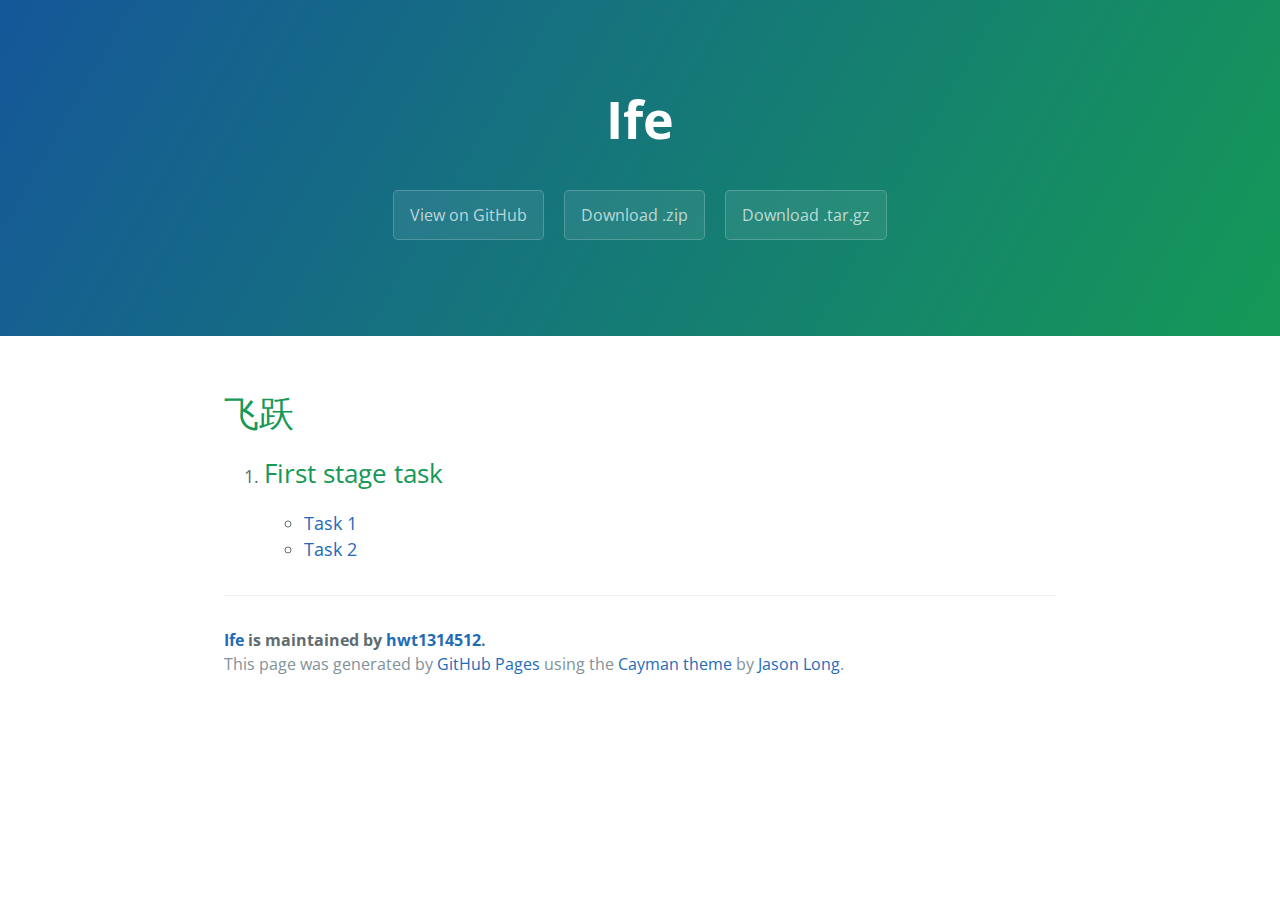
==== index.html @ 116279ec "Create gh-pages branch via GitHub" ====
<!DOCTYPE html>
<html lang="en-us">
  <head>
    <meta charset="UTF-8">
    <title>Ife by hwt1314512</title>
    <meta name="viewport" content="width=device-width, initial-scale=1">
    <link rel="stylesheet" type="text/css" href="stylesheets/normalize.css" media="screen">
    <link href='https://fonts.googleapis.com/css?family=Open+Sans:400,700' rel='stylesheet' type='text/css'>
    <link rel="stylesheet" type="text/css" href="stylesheets/stylesheet.css" media="screen">
    <link rel="stylesheet" type="text/css" href="stylesheets/github-light.css" media="screen">
  </head>
  <body>
    <section class="page-header">
      <h1 class="project-name">Ife</h1>
      <h2 class="project-tagline"></h2>
      <a href="https://github.com/hwt1314512/ife" class="btn">View on GitHub</a>
      <a href="https://github.com/hwt1314512/ife/zipball/master" class="btn">Download .zip</a>
      <a href="https://github.com/hwt1314512/ife/tarball/master" class="btn">Download .tar.gz</a>
    </section>

    <section class="main-content">
      <p>
</p>
    
    
    
    


    <div id="header"></div>
    <div id="content">
        <h1>
<a id="飞跃" class="anchor" href="#%E9%A3%9E%E8%B7%83" aria-hidden="true"><span aria-hidden="true" class="octicon octicon-link"></span></a>飞跃</h1>
        <ol id="task">
            <li>
                <h2>
<a id="first-stage-task" class="anchor" href="#first-stage-task" aria-hidden="true"><span aria-hidden="true" class="octicon octicon-link"></span></a>First stage task</h2>
                <ul>
                    <li><a href="task_1.html">Task 1</a></li>
                    <li><a href="task_2.html">Task 2</a></li>
                </ul>
            </li>
        </ol>
    </div>
    <div id="footer"></div>



      <footer class="site-footer">
        <span class="site-footer-owner"><a href="https://github.com/hwt1314512/ife">Ife</a> is maintained by <a href="https://github.com/hwt1314512">hwt1314512</a>.</span>

        <span class="site-footer-credits">This page was generated by <a href="https://pages.github.com">GitHub Pages</a> using the <a href="https://github.com/jasonlong/cayman-theme">Cayman theme</a> by <a href="https://twitter.com/jasonlong">Jason Long</a>.</span>
      </footer>

    </section>

  
  </body>
</html>
---- stylesheets/stylesheet.css ----
* {
  box-sizing: border-box; }

body {
  padding: 0;
  margin: 0;
  font-family: "Open Sans", "Helvetica Neue", Helvetica, Arial, sans-serif;
  font-size: 16px;
  line-height: 1.5;
  color: #606c71; }

a {
  color: #1e6bb8;
  text-decoration: none; }
  a:hover {
    text-decoration: underline; }

.btn {
  display: inline-block;
  margin-bottom: 1rem;
  color: rgba(255, 255, 255, 0.7);
  background-color: rgba(255, 255, 255, 0.08);
  border-color: rgba(255, 255, 255, 0.2);
  border-style: solid;
  border-width: 1px;
  border-radius: 0.3rem;
  transition: color 0.2s, background-color 0.2s, border-color 0.2s; }
  .btn + .btn {
    margin-left: 1rem; }

.btn:hover {
  color: rgba(255, 255, 255, 0.8);
  text-decoration: none;
  background-color: rgba(255, 255, 255, 0.2);
  border-color: rgba(255, 255, 255, 0.3); }

@media screen and (min-width: 64em) {
  .btn {
    padding: 0.75rem 1rem; } }

@media screen and (min-width: 42em) and (max-width: 64em) {
  .btn {
    padding: 0.6rem 0.9rem;
    font-size: 0.9rem; } }

@media screen and (max-width: 42em) {
  .btn {
    display: block;
    width: 100%;
    padding: 0.75rem;
    font-size: 0.9rem; }
    .btn + .btn {
      margin-top: 1rem;
      margin-left: 0; } }

.page-header {
  color: #fff;
  text-align: center;
  background-color: #159957;
  background-image: linear-gradient(120deg, #155799, #159957); }

@media screen and (min-width: 64em) {
  .page-header {
    padding: 5rem 6rem; } }

@media screen and (min-width: 42em) and (max-width: 64em) {
  .page-header {
    padding: 3rem 4rem; } }

@media screen and (max-width: 42em) {
  .page-header {
    padding: 2rem 1rem; } }

.project-name {
  margin-top: 0;
  margin-bottom: 0.1rem; }

@media screen and (min-width: 64em) {
  .project-name {
    font-size: 3.25rem; } }

@media screen and (min-width: 42em) and (max-width: 64em) {
  .project-name {
    font-size: 2.25rem; } }

@media screen and (max-width: 42em) {
  .project-name {
    font-size: 1.75rem; } }

.project-tagline {
  margin-bottom: 2rem;
  font-weight: normal;
  opacity: 0.7; }

@media screen and (min-width: 64em) {
  .project-tagline {
    font-size: 1.25rem; } }

@media screen and (min-width: 42em) and (max-width: 64em) {
  .project-tagline {
    font-size: 1.15rem; } }

@media screen and (max-width: 42em) {
  .project-tagline {
    font-size: 1rem; } }

.main-content :first-child {
  margin-top: 0; }
.main-content img {
  max-width: 100%; }
.main-content h1, .main-content h2, .main-content h3, .main-content h4, .main-content h5, .main-content h6 {
  margin-top: 2rem;
  margin-bottom: 1rem;
  font-weight: normal;
  color: #159957; }
.main-content p {
  margin-bottom: 1em; }
.main-content code {
  padding: 2px 4px;
  font-family: Consolas, "Liberation Mono", Menlo, Courier, monospace;
  font-size: 0.9rem;
  color: #383e41;
  background-color: #f3f6fa;
  border-radius: 0.3rem; }
.main-content pre {
  padding: 0.8rem;
  margin-top: 0;
  margin-bottom: 1rem;
  font: 1rem Consolas, "Liberation Mono", Menlo, Courier, monospace;
  color: #567482;
  word-wrap: normal;
  background-color: #f3f6fa;
  border: solid 1px #dce6f0;
  border-radius: 0.3rem; }
  .main-content pre > code {
    padding: 0;
    margin: 0;
    font-size: 0.9rem;
    color: #567482;
    word-break: normal;
    white-space: pre;
    background: transparent;
    border: 0; }
.main-content .highlight {
  margin-bottom: 1rem; }
  .main-content .highlight pre {
    margin-bottom: 0;
    word-break: normal; }
.main-content .highlight pre, .main-content pre {
  padding: 0.8rem;
  overflow: auto;
  font-size: 0.9rem;
  line-height: 1.45;
  border-radius: 0.3rem; }
.main-content pre code, .main-content pre tt {
  display: inline;
  max-width: initial;
  padding: 0;
  margin: 0;
  overflow: initial;
  line-height: inherit;
  word-wrap: normal;
  background-color: transparent;
  border: 0; }
  .main-content pre code:before, .main-content pre code:after, .main-content pre tt:before, .main-content pre tt:after {
    content: normal; }
.main-content ul, .main-content ol {
  margin-top: 0; }
.main-content blockquote {
  padding: 0 1rem;
  margin-left: 0;
  color: #819198;
  border-left: 0.3rem solid #dce6f0; }
  .main-content blockquote > :first-child {
    margin-top: 0; }
  .main-content blockquote > :last-child {
    margin-bottom: 0; }
.main-content table {
  display: block;
  width: 100%;
  overflow: auto;
  word-break: normal;
  word-break: keep-all; }
  .main-content table th {
    font-weight: bold; }
  .main-content table th, .main-content table td {
    padding: 0.5rem 1rem;
    border: 1px solid #e9ebec; }
.main-content dl {
  padding: 0; }
  .main-content dl dt {
    padding: 0;
    margin-top: 1rem;
    font-size: 1rem;
    font-weight: bold; }
  .main-content dl dd {
    padding: 0;
    margin-bottom: 1rem; }
.main-content hr {
  height: 2px;
  padding: 0;
  margin: 1rem 0;
  background-color: #eff0f1;
  border: 0; }

@media screen and (min-width: 64em) {
  .main-content {
    max-width: 64rem;
    padding: 2rem 6rem;
    margin: 0 auto;
    font-size: 1.1rem; } }

@media screen and (min-width: 42em) and (max-width: 64em) {
  .main-content {
    padding: 2rem 4rem;
    font-size: 1.1rem; } }

@media screen and (max-width: 42em) {
  .main-content {
    padding: 2rem 1rem;
    font-size: 1rem; } }

.site-footer {
  padding-top: 2rem;
  margin-top: 2rem;
  border-top: solid 1px #eff0f1; }

.site-footer-owner {
  display: block;
  font-weight: bold; }

.site-footer-credits {
  color: #819198; }

@media screen and (min-width: 64em) {
  .site-footer {
    font-size: 1rem; } }

@media screen and (min-width: 42em) and (max-width: 64em) {
  .site-footer {
    font-size: 1rem; } }

@media screen and (max-width: 42em) {
  .site-footer {
    font-size: 0.9rem; } }
---- stylesheets/github-light.css ----
/*
   Copyright 2014 GitHub Inc.

   Licensed under the Apache License, Version 2.0 (the "License");
   you may not use this file except in compliance with the License.
   You may obtain a copy of the License at

       http://www.apache.org/licenses/LICENSE-2.0

   Unless required by applicable law or agreed to in writing, software
   distributed under the License is distributed on an "AS IS" BASIS,
   WITHOUT WARRANTIES OR CONDITIONS OF ANY KIND, either express or implied.
   See the License for the specific language governing permissions and
   limitations under the License.

*/

.pl-c /* comment */ {
  color: #969896;
}

.pl-c1      /* constant, markup.raw, meta.diff.header, meta.module-reference, meta.property-name, support, support.constant, support.variable, variable.other.constant */,
.pl-s .pl-v /* string variable */ {
  color: #0086b3;
}

.pl-e  /* entity */,
.pl-en /* entity.name */ {
  color: #795da3;
}

.pl-s .pl-s1 /* string source */,
.pl-smi      /* storage.modifier.import, storage.modifier.package, storage.type.java, variable.other, variable.parameter.function */ {
  color: #333;
}

.pl-ent /* entity.name.tag */ {
  color: #63a35c;
}

.pl-k /* keyword, storage, storage.type */ {
  color: #a71d5d;
}

.pl-pds              /* punctuation.definition.string, string.regexp.character-class */,
.pl-s                /* string */,
.pl-s .pl-pse .pl-s1 /* string punctuation.section.embedded source */,
.pl-sr               /* string.regexp */,
.pl-sr .pl-cce       /* string.regexp constant.character.escape */,
.pl-sr .pl-sra       /* string.regexp string.regexp.arbitrary-repitition */,
.pl-sr .pl-sre       /* string.regexp source.ruby.embedded */ {
  color: #183691;
}

.pl-v /* variable */ {
  color: #ed6a43;
}

.pl-id /* invalid.deprecated */ {
  color: #b52a1d;
}

.pl-ii /* invalid.illegal */ {
  background-color: #b52a1d;
  color: #f8f8f8;
}

.pl-sr .pl-cce /* string.regexp constant.character.escape */ {
  color: #63a35c;
  font-weight: bold;
}

.pl-ml /* markup.list */ {
  color: #693a17;
}

.pl-mh        /* markup.heading */,
.pl-mh .pl-en /* markup.heading entity.name */,
.pl-ms        /* meta.separator */ {
  color: #1d3e81;
  font-weight: bold;
}

.pl-mq /* markup.quote */ {
  color: #008080;
}

.pl-mi /* markup.italic */ {
  color: #333;
  font-style: italic;
}

.pl-mb /* markup.bold */ {
  color: #333;
  font-weight: bold;
}

.pl-md /* markup.deleted, meta.diff.header.from-file */ {
  background-color: #ffecec;
  color: #bd2c00;
}

.pl-mi1 /* markup.inserted, meta.diff.header.to-file */ {
  background-color: #eaffea;
  color: #55a532;
}

.pl-mdr /* meta.diff.range */ {
  color: #795da3;
  font-weight: bold;
}

.pl-mo /* meta.output */ {
  color: #1d3e81;
}
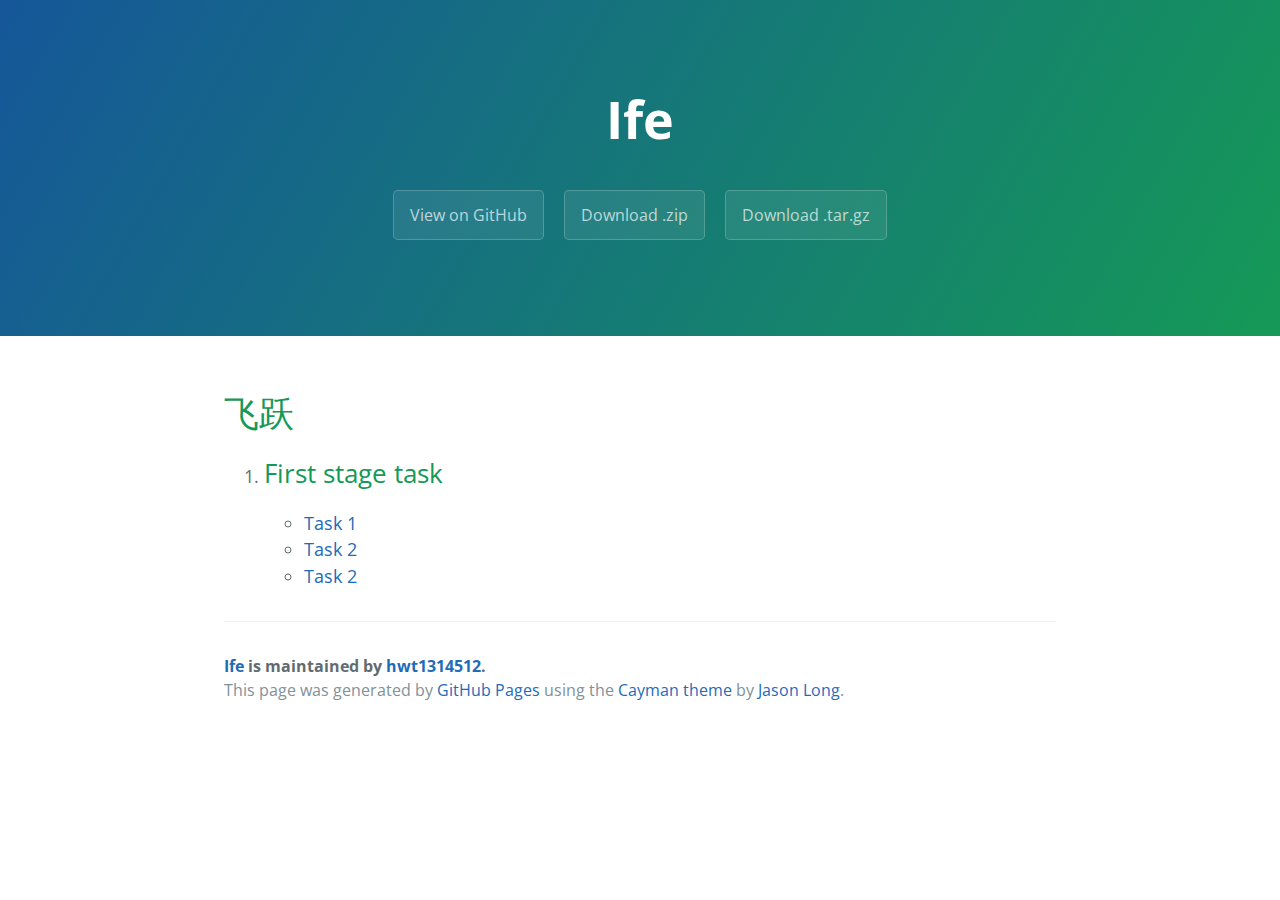
==== commit 441fc2e9: "Create gh-pages branch via GitHub" ====
--- a/index.html
+++ b/index.html
@@ -38,6 +38,7 @@
                 <ul>
                     <li><a href="task_1.html">Task 1</a></li>
                     <li><a href="task_2.html">Task 2</a></li>
+                    <li><a href="task_3.html">Task 2</a></li>
                 </ul>
             </li>
         </ol>
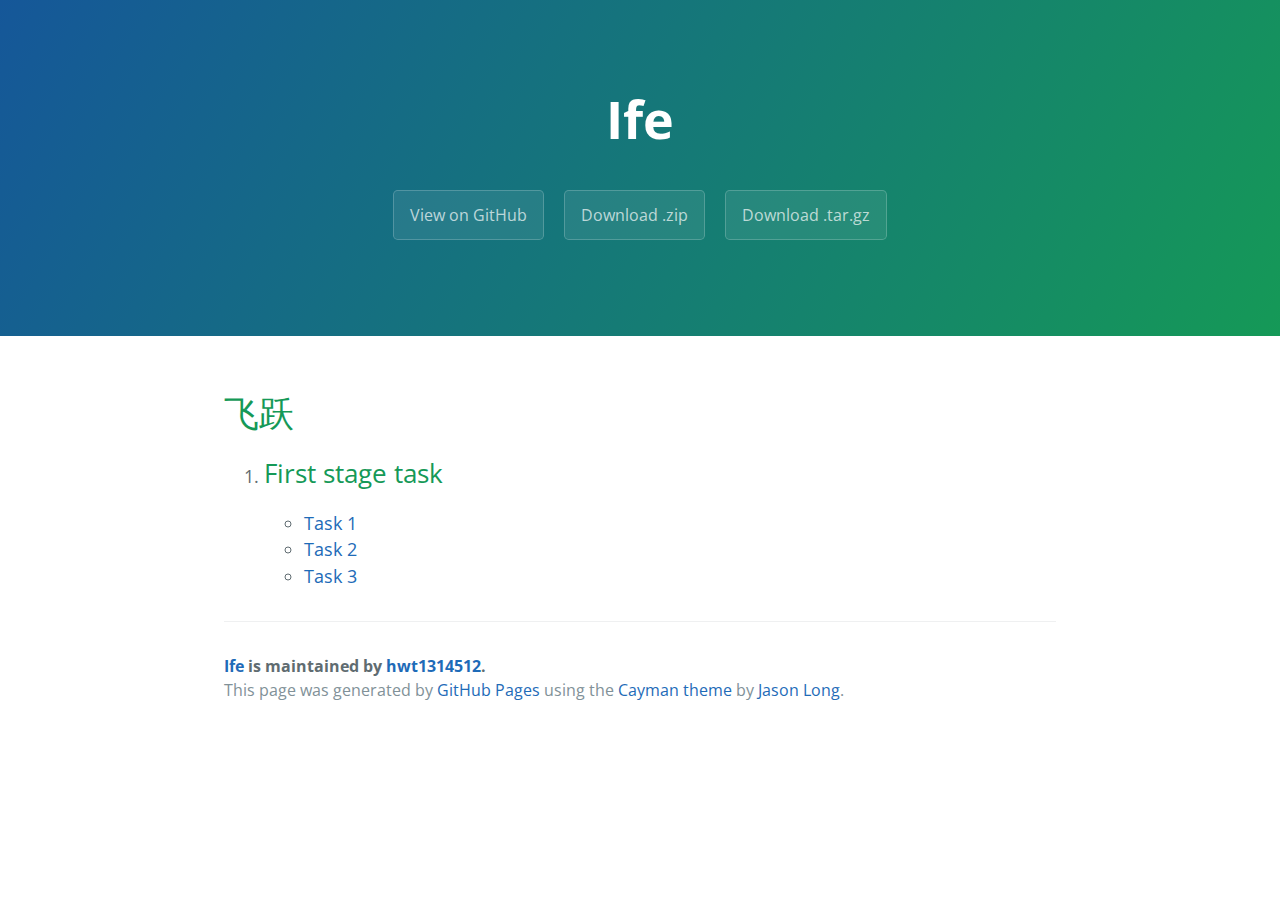
==== commit cf68d0b7: "Create gh-pages branch via GitHub" ====
--- a/index.html
+++ b/index.html
@@ -38,7 +38,7 @@
                 <ul>
                     <li><a href="task_1.html">Task 1</a></li>
                     <li><a href="task_2.html">Task 2</a></li>
-                    <li><a href="task_3.html">Task 2</a></li>
+                    <li><a href="task_3.html">Task 3</a></li>
                 </ul>
             </li>
         </ol>
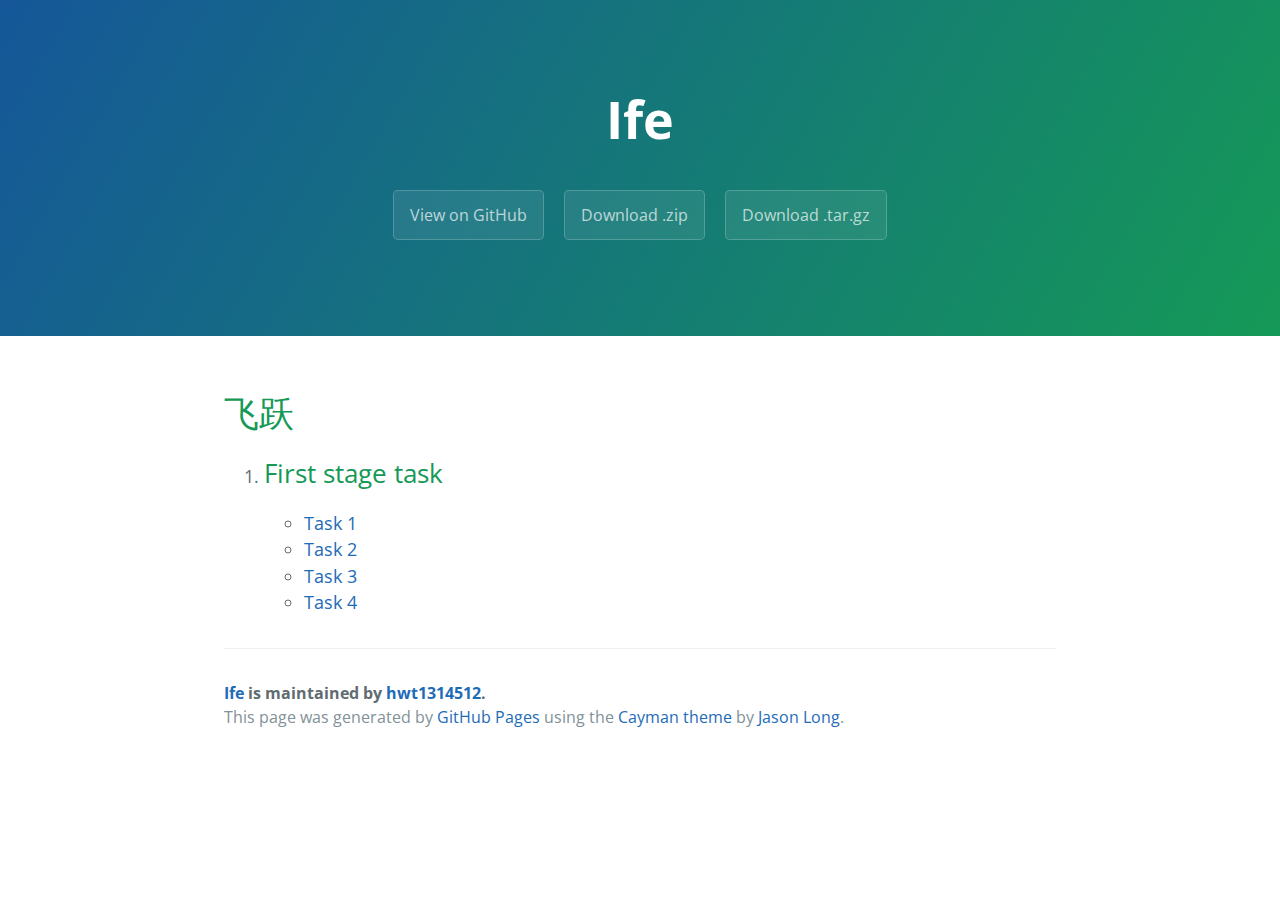
==== commit 7f311ce3: "Create gh-pages branch via GitHub" ====
--- a/index.html
+++ b/index.html
@@ -39,6 +39,7 @@
                     <li><a href="task_1.html">Task 1</a></li>
                     <li><a href="task_2.html">Task 2</a></li>
                     <li><a href="task_3.html">Task 3</a></li>
+                    <li><a href="task_4.html">Task 4</a></li>
                 </ul>
             </li>
         </ol>
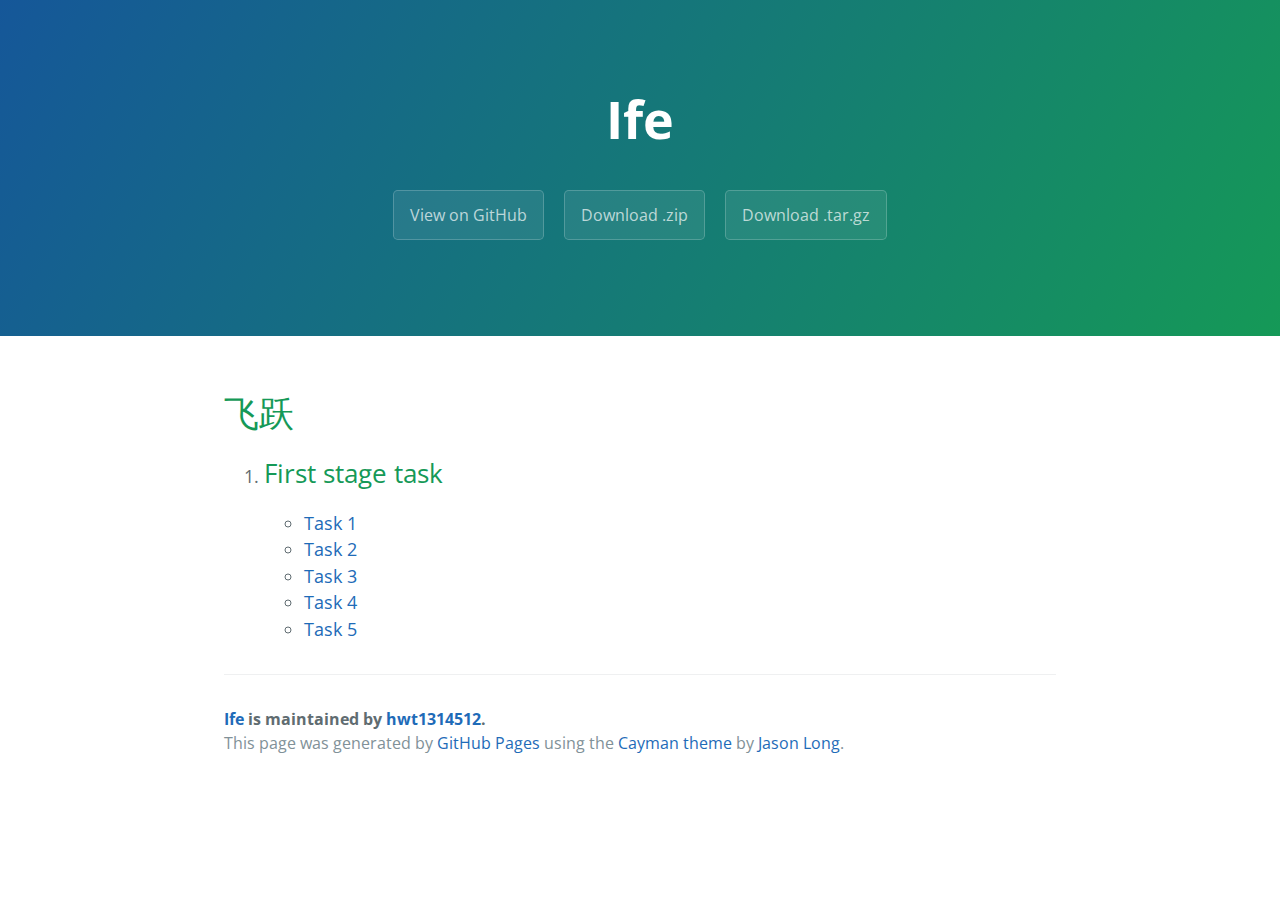
==== commit 45557f0b: "Create gh-pages branch via GitHub" ====
--- a/index.html
+++ b/index.html
@@ -40,6 +40,7 @@
                     <li><a href="task_2.html">Task 2</a></li>
                     <li><a href="task_3.html">Task 3</a></li>
                     <li><a href="task_4.html">Task 4</a></li>
+                    <li><a href="task_5.html">Task 5</a></li>
                 </ul>
             </li>
         </ol>
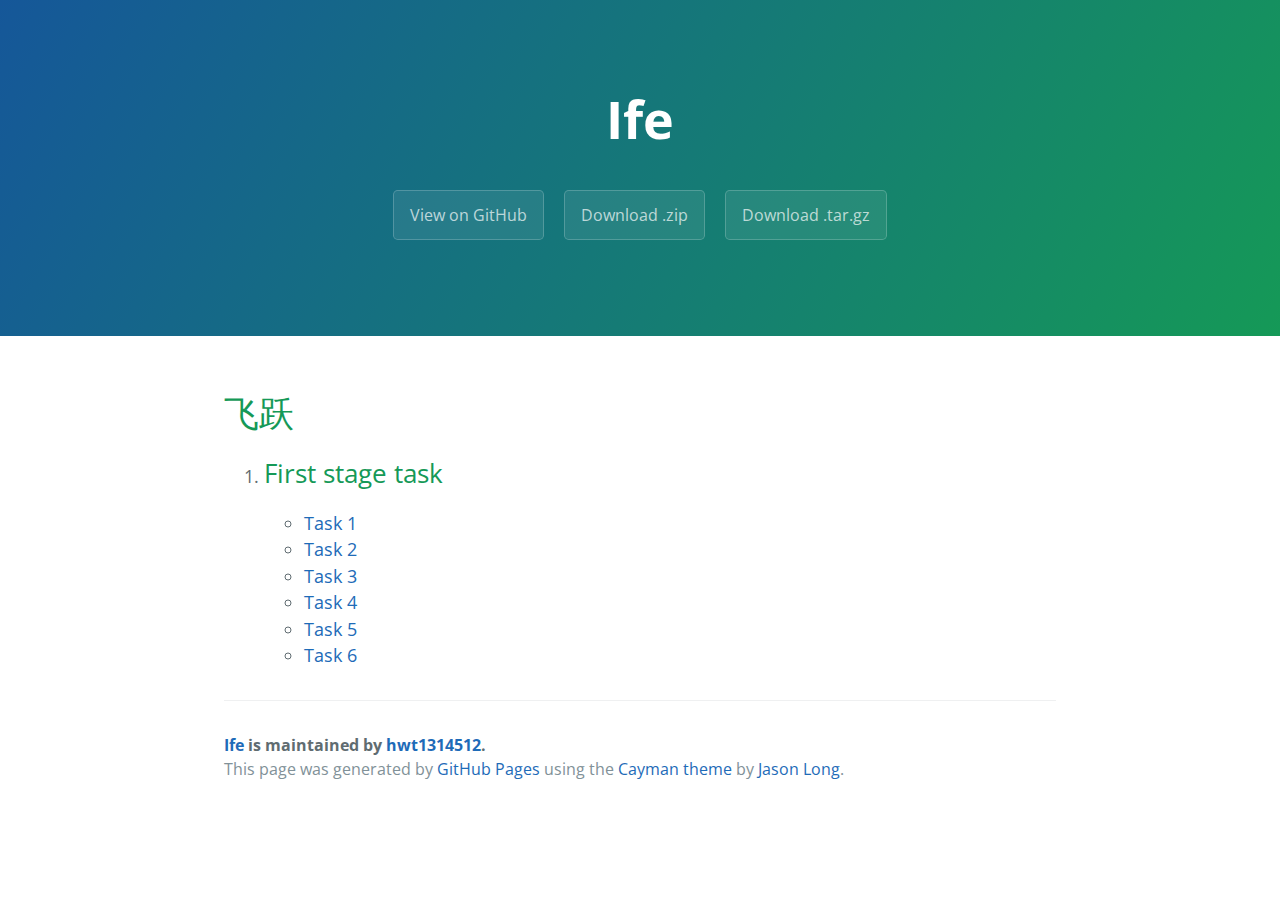
==== commit d4dbbfd3: "Create gh-pages branch via GitHub" ====
--- a/index.html
+++ b/index.html
@@ -41,6 +41,7 @@
                     <li><a href="task_3.html">Task 3</a></li>
                     <li><a href="task_4.html">Task 4</a></li>
                     <li><a href="task_5.html">Task 5</a></li>
+                    <li><a href="task_6.html">Task 6</a></li>
                 </ul>
             </li>
         </ol>
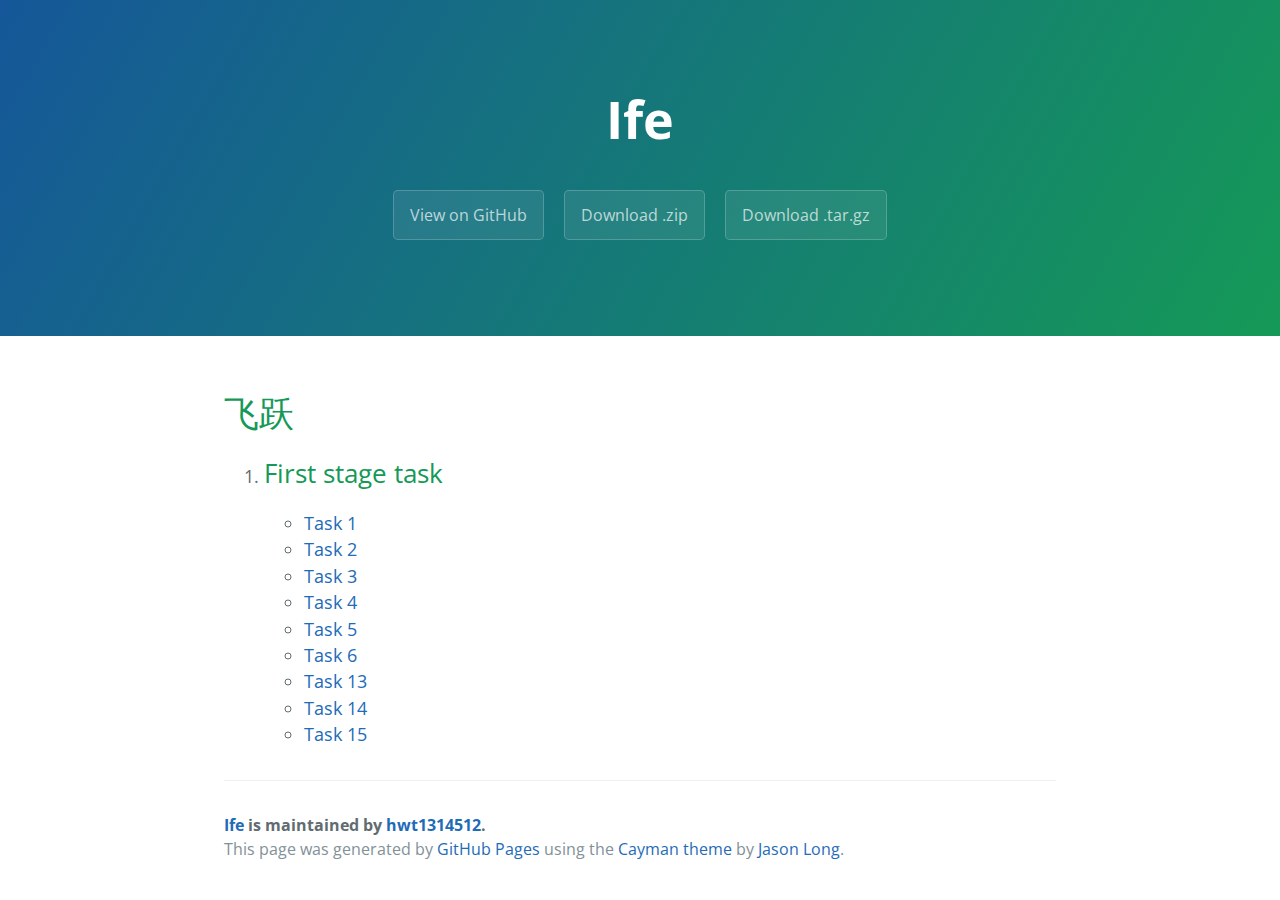
==== commit b6ed6b98: "Create gh-pages branch via GitHub" ====
--- a/index.html
+++ b/index.html
@@ -42,6 +42,9 @@
                     <li><a href="task_4.html">Task 4</a></li>
                     <li><a href="task_5.html">Task 5</a></li>
                     <li><a href="task_6.html">Task 6</a></li>
+                    <li><a href="task_13.html">Task 13</a></li>
+                    <li><a href="task_14.html">Task 14</a></li>
+                    <li><a href="task_15.html">Task 15</a></li>
                 </ul>
             </li>
         </ol>
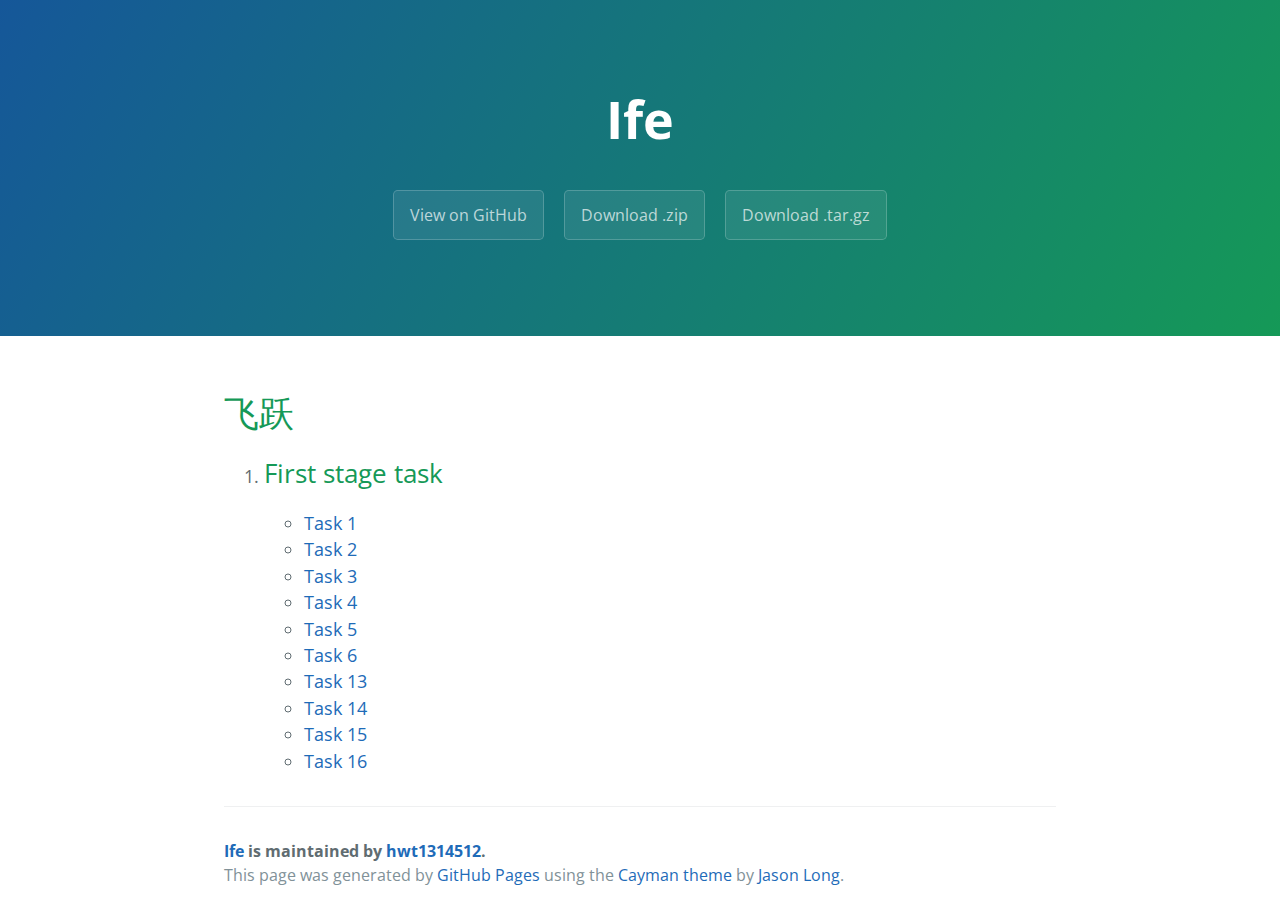
==== commit d8ecb7ca: "Create gh-pages branch via GitHub" ====
--- a/index.html
+++ b/index.html
@@ -45,6 +45,7 @@
                     <li><a href="task_13.html">Task 13</a></li>
                     <li><a href="task_14.html">Task 14</a></li>
                     <li><a href="task_15.html">Task 15</a></li>
+                    <li><a href="task_16.html">Task 16</a></li>
                 </ul>
             </li>
         </ol>
